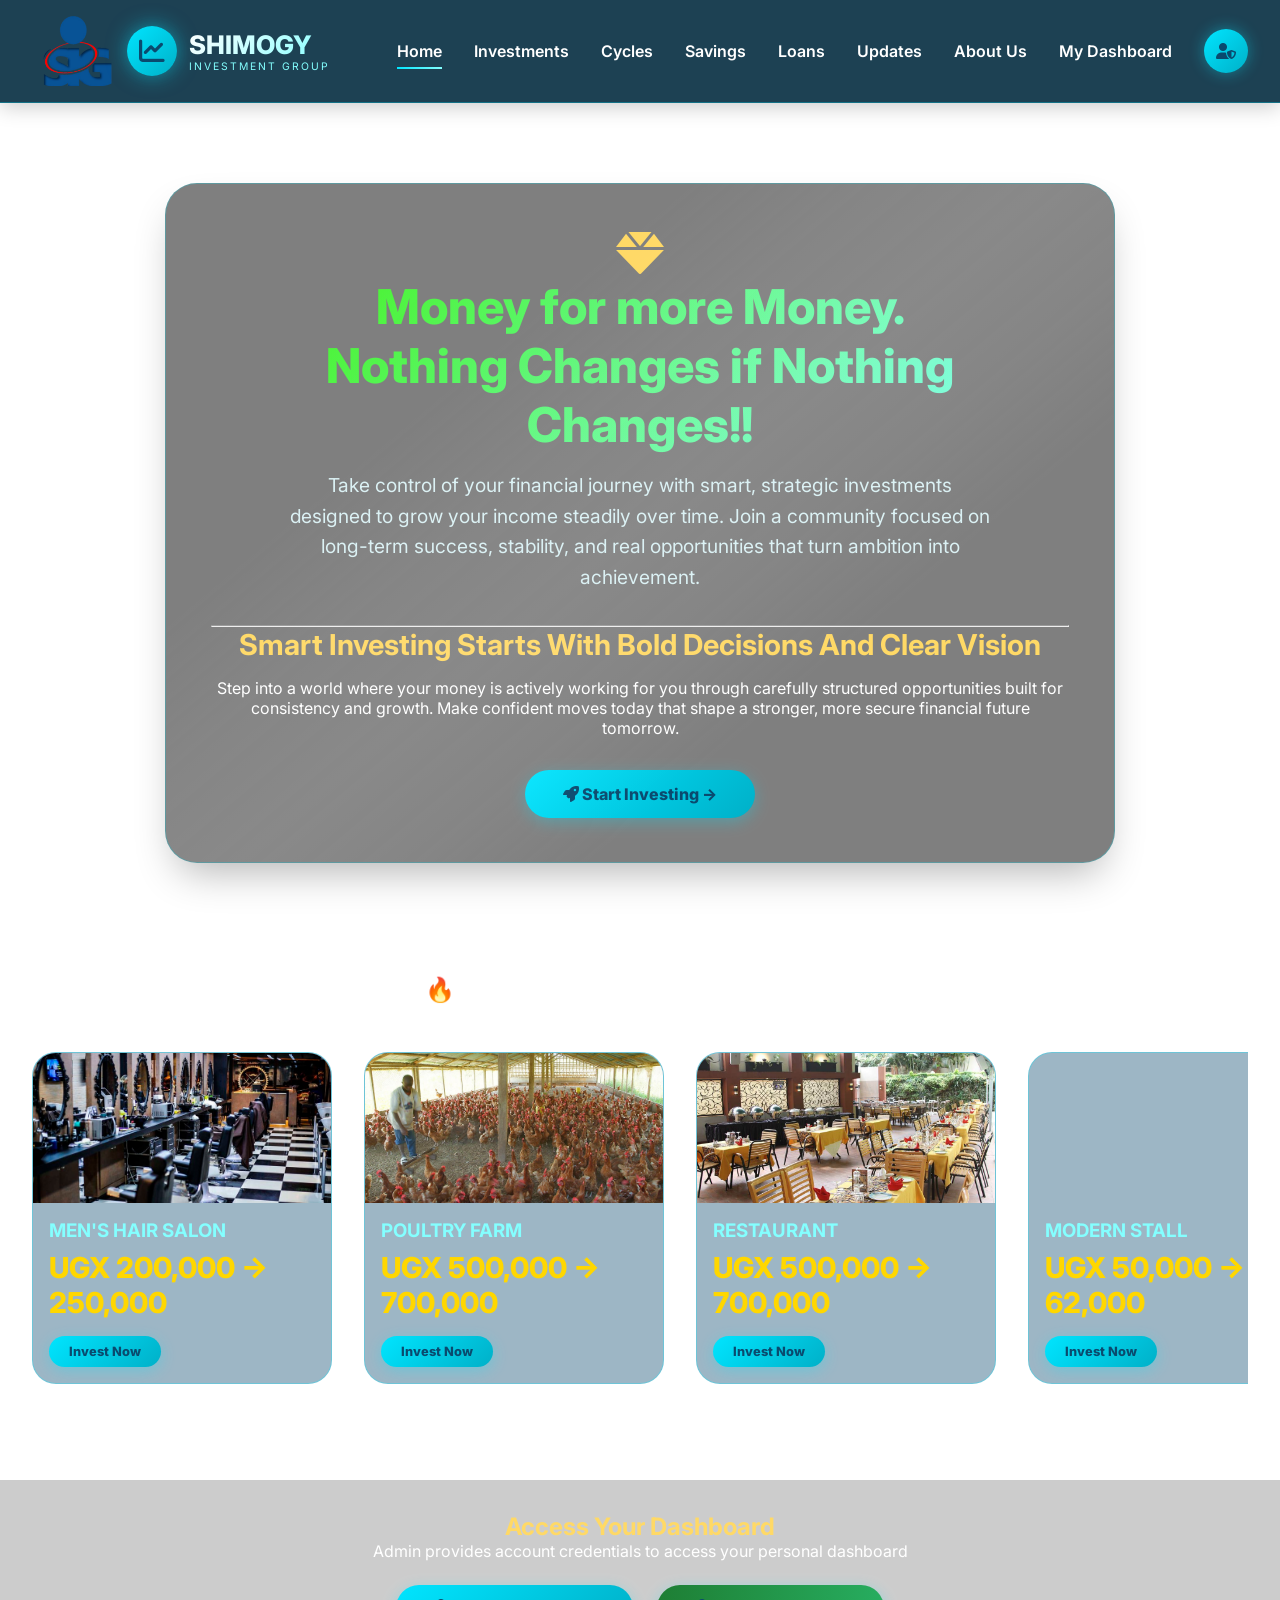
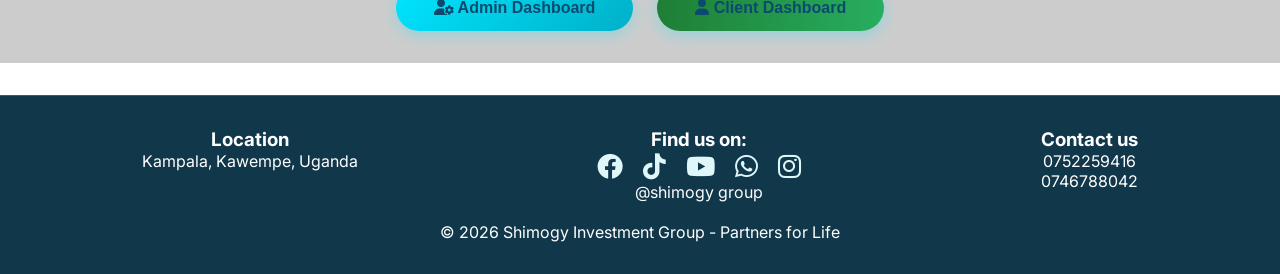
==== index.html @ f03653f3 "Add files via upload" ====
<!DOCTYPE html>
<html lang="en">
<head>
    <meta charset="UTF-8">
    <meta name="viewport" content="width=device-width, initial-scale=1.0">
    <title>SHIMOGY | Home - Smart Investment Group</title>
    <link href="https://fonts.googleapis.com/css2?family=Inter:opsz,wght@14..32,300;400;600;700;800;900&display=swap" rel="stylesheet">
    <link rel="stylesheet" href="https://cdnjs.cloudflare.com/ajax/libs/font-awesome/6.0.0-beta3/css/all.min.css">
    <link rel="stylesheet" href="style.css">
</head>
<body>
    <video autoplay muted loop playsinline id="bg-video">
        <source src="images/waterbg.mp4" type="video/mp4"> waterfall Loading
    </video>
<div class="navbar">
    <div class="nav-container">
        <div class="logo-area" onclick="location.href='index.html'">
    <img src="images/logobg.png" alt="SHIMOGY Logo" style="height: 70px; width: auto; border-radius: 8px;">
    <div class="logo-placeholder"><i class="fas fa-chart-line"></i></div>
    <div class="logo-text"><h1>SHIMOGY</h1><p>INVESTMENT GROUP</p></div>
</div>
        <div class="nav-links">
            <a href="index.html" class="active">Home</a>
            <a href="investments.html">Investments</a>
            <a href="cycles.html">Cycles</a>
            <a href="savings.html">Savings</a>
            <a href="loans.html">Loans</a>
            <a href="updates.html">Updates</a>
            <a href="about.html">About Us</a>
            <a href="dashboard.html">My Dashboard</a>
            <div class="account-icon" onclick="showAccessModal()"><i class="fas fa-user-shield"></i></div>
        </div>
    </div>
</div>


<div id="accessModal" class="modal-overlay">
    <div class="modal-content" style="max-width: 400px;">
        <h3><i class="fas fa-key"></i> Access Dashboard</h3>
        <div style="display: flex; gap: 1rem; margin: 1.5rem 0; flex-wrap: wrap;">
            <button class="btn-gold" style="flex: 1;" onclick="location.href='admin.html'">
                <i class="fas fa-user-cog"></i> Admin Login
            </button>
            <button class="btn-gold" style="flex: 1; background: linear-gradient(95deg, #a8afaa, #dbdbdb);" onclick="location.href='dashboard.html'">
                <i class="fas fa-user"></i> Client Login
            </button>
        </div>
        <p style="font-size: 0.8rem; text-align: center;">Admin provides account credentials to clients</p>
        <button class="btn-outline" style="width: 100%; margin-top: 1rem;" onclick="closeAccessModal()">Close</button>
    </div>
</div>

<div class="hero-section">
    <div class="hero-bg"></div>
    <div class="glass-card" style="max-width: 950px; margin: 0 auto; padding: 2.8rem; background: rgba(0,0,0,0.5);">
        <div class="floating"><i class="fas fa-gem" style="font-size: 3rem; color: #FFD966;"></i></div>
        <h1 class="hero-title">Money for more Money.<br>Nothing Changes if Nothing Changes!!</h1>
        <p class="hero-subtitle">Take control of your financial journey with smart, strategic investments designed to grow your income steadily over time. Join a community focused on long-term success, stability, and real opportunities that turn ambition into achievement.</p>
        <div style="margin: 2rem 0;">
            <hr>
            <h2 style="color:#FFD966; font-size: 1.8rem;">Smart Investing Starts With Bold Decisions And Clear Vision</h2>
            <p style="margin-top: 1rem;">Step into a world where your money is actively working for you through carefully structured opportunities built for consistency and growth. Make confident moves today that shape a stronger, more secure financial future tomorrow.</p>
        </div>
        <a href="investments.html" class="btn-gold"><i class="fas fa-rocket"></i> Start Investing →</a>
    </div>
</div>

<div style="padding: 2rem;">
    <h2 style="text-align:center; margin-bottom: 1rem;">🔥 Trending Investment Opportunities</h2>
    <div class="slider-container">
        <div class="slider-track" id="sliderTrack"></div>
    </div>
</div>

<!-- Dashboard Access Buttons Section -->
<div style="padding: 2rem; text-align: center; background: rgba(0,0,0,0.2); margin: 2rem 0;">
    <h2 style="color: #FFD966;">Access Your Dashboard</h2>
    <p style="margin-bottom: 1.5rem;">Admin provides account credentials to access your personal dashboard</p>
    <div style="display: flex; gap: 1.5rem; justify-content: center; flex-wrap: wrap;">
        <button class="btn-gold" onclick="location.href='admin.html'">
            <i class="fas fa-user-cog"></i> Admin Dashboard
        </button>
        <button class="btn-gold" style="background: linear-gradient(95deg, #1e7e34, #27ae60);" onclick="location.href='dashboard.html'">
            <i class="fas fa-user"></i> Client Dashboard
        </button>
    </div>
</div>

<footer>
    <div class="footer-grid">
        <div>
            <h3>Location</h3>
            <p>Kampala, Kawempe, Uganda</p>
        </div>
        <div>
            <h3>Find us on:</h3>
            <div class="icons">
                <a href="#"><i class="fab fa-facebook"></i></a>
                <a href="#"><i class="fab fa-tiktok"></i></a>
                <a href="#"><i class="fab fa-youtube"></i></a>
                <a href="https://wa.me/256752259416"><i class="fab fa-whatsapp"></i></a>
                <a href="#"><i class="fab fa-instagram"></i></a>
            </div>
            <p>@shimogy group</p>
        </div>
        <div>
            <h3>Contact us</h3>
            <p>0752259416</p>
            <p>0746788042</p>
        </div>
    </div>
    <p>© 2026 Shimogy Investment Group - Partners for Life</p>
</footer>

<script src="script.js"></script>
<script>
    function showAccessModal() {
        document.getElementById('accessModal').classList.add('active');
    }
    function closeAccessModal() {
        document.getElementById('accessModal').classList.remove('active');
    }
</script>
</body>
</html>
---- style.css ----
:root {
    --water-blue-dark: #0a4a6e;
    --water-blue: #1a6e8f;
    --water-blue-light: #2d8bb0;
    --water-blue-lighter: #4aa8cc;
    --water-blue-pale: #b8e4f5;
    --water-blue-glass: rgba(45, 139, 176, 1);
    --water-blue-glow: rgba(45, 139, 176, 1);
    
    
    --accent-cyan: #00e5ff;
    --accent-cyan-light: #84ffff;
    --accent-cyan-dark: #00b0c8;
    --accent-gold: #ffd700;
    --accent-gold-light: #ffe44d;
    
    
    --btn-primary: linear-gradient(135deg, #00e5ff, #00b0c8);
    --btn-primary-hover: linear-gradient(135deg, #84ffff, #00e5ff);
    
    /* Text Colors */
    --text-primary: #ffffff;
    --text-secondary: #e0f7fa;
    --text-accent: #84ffff;
    --text-gold: #ffd700;
    --text-success: #00e676;
    --text-warning: #ff9800;
    
    /* Status Colors */
    --success-green: #00e676;
    --success-light: rgba(0, 230, 118, 0.15);
    --warning-orange: #ff9800;
    --warning-light: rgba(255, 152, 0, 0.15);
    
    /* Glassmorphism */
    --glass-bg: rgba(10, 74, 110, 0.35);
    --glass-border: rgba(0, 229, 255, 1);
    --glass-hover: rgba(10, 74, 110, 1);
    --glass-blur: blur(0px);
    
    /* Typography */
    --font-primary: 'Inter', sans-serif;
    
    /* Shadows */
    --shadow-sm: 0 4px 15px rgba(0, 0, 0, 0.2);
    --shadow-md: 0 10px 25px rgba(0, 0, 0, 0.25);
    --shadow-lg: 0 20px 40px -12px rgba(0, 0, 0, 0.3);
    --shadow-glow: 0 0 20px rgba(0, 229, 255, 0.3);
}
#bg-video {
    position: fixed;
    right: 0;
    bottom: 0;
    min-width: 100%;
    min-height: 150px;
    width: auto;
    height: auto;
    z-index: -100;
    object-fit: cover;
}
.content {
position:relative;
z-index: 1;


}
* {
    margin: 0;
    padding: 0;
    box-sizing: border-box;
}

body {
    font-family: var(--font-primary);
    color: var(--text-primary);
    overflow-x: hidden;
    position: relative;
    min-height: 100vh;
    
}

body::before,
body::after {
    display: none !important;
    content: none !important;
}

.glass-card {
    background: rgba(10, 74, 110, 0.35);
    backdrop-filter: blur(12px);
    border-radius: 32px;
    border: 1px solid rgba(0, 229, 255, 0.25);
    box-shadow: var(--shadow-lg);
    transition: all 0.4s cubic-bezier(0.2, 0.9, 0.4, 1.1);
    position: relative;
    overflow: hidden;
}

.glass-card::before {
    content: '';
    position: absolute;
    top: -50%;
    left: -50%;
    width: 200%;
    height: 200%;
    background: linear-gradient(115deg, transparent 0%, transparent 40%, rgba(255, 255, 255, 0.05) 45%, rgba(255, 255, 255, 0.08) 50%, rgba(255, 255, 255, 0.05) 55%, transparent 60%, transparent 100%);
    transform: rotate(25deg);
    animation: liquidShimmer 6s infinite;
    pointer-events: none;
}

@keyframes liquidShimmer {
    0% { transform: translateX(-100%) rotate(25deg); }
    100% { transform: translateX(100%) rotate(25deg); }
}

.glass-card:hover {
    transform: translateY(-8px) scale(1.01);
    border-color: rgba(0, 229, 255, 0.5);
    background: rgba(10, 74, 110, 0.5);
    box-shadow: var(--shadow-glow);
}

.navbar {
    background: rgba(5, 45, 65, 0.9);
    backdrop-filter: blur(20px);
    position: static;
    top: 0;
    z-index: 1000;
    padding: 1rem 2rem;
    border-bottom: 1px solid rgba(0, 229, 255, 0.3);
    box-shadow: 0 4px 20px rgba(0, 0, 0, 0.2);
}

.nav-container {
    max-width: 1400px;
    margin: 0 auto;
    display: flex;
    justify-content: space-between;
    align-items: center;
    flex-wrap: wrap;
}

.logo-area {
    display: flex;
    align-items: center;
    gap: 12px;
    cursor: pointer;
}

.logo-placeholder {
    width: 50px;
    height: 50px;
    background: var(--btn-primary);
    border-radius: 50%;
    display: flex;
    align-items: center;
    justify-content: center;
    font-size: 1.6rem;
    color: #0a4a6e;
    box-shadow: 0 0 20px rgba(0, 229, 255, 0.5);
    animation: ripple 2s infinite;
}

@keyframes ripple {
    0% { box-shadow: 0 0 0 0 rgba(0, 229, 255, 0.5); }
    70% { box-shadow: 0 0 0 15px rgba(0, 229, 255, 0); }
    100% { box-shadow: 0 0 0 0 rgba(0, 229, 255, 0); }
}

.logo-text h1 {
    font-size: 1.6rem;
    font-weight: 800;
    background: linear-gradient(135deg, #ffffff, var(--accent-cyan-light));
    background-clip: text;
    -webkit-background-clip: text;
    color: transparent;
}

.logo-text p {
    font-size: 0.65rem;
    letter-spacing: 2px;
    color: var(--accent-cyan-light);
}

.nav-links {
    display: flex;
    gap: 2rem;
    align-items: center;
    flex-wrap: wrap;
}

.nav-links a {
    text-decoration: none;
    font-weight: 600;
    color: var(--text-primary);
    transition: 0.3s;
    padding: 0.5rem 0;
    position: relative;
}

.nav-links a::after {
    content: '';
    position: absolute;
    bottom: 0;
    left: 0;
    width: 0%;
    height: 2px;
    background: linear-gradient(90deg, var(--accent-cyan), var(--accent-cyan-light));
    transition: width 0.3s;
}

.nav-links a:hover::after,
.nav-links a.active::after {
    width: 100%;
}

.nav-links a:hover {
    color: var(--accent-cyan-light);
    text-shadow: 0 0 8px rgba(0, 229, 255, 0.5);
}

.account-icon {
    background: var(--btn-primary);
    width: 44px;
    height: 44px;
    border-radius: 50%;
    display: flex;
    align-items: center;
    justify-content: center;
    cursor: pointer;
    transition: 0.3s;
    box-shadow: 0 0 15px rgba(0, 229, 255, 0.4);
    color: #0a4a6e;
}

.account-icon:hover {
    transform: scale(1.08) rotate(5deg);
    box-shadow: 0 0 25px rgba(0, 229, 255, 0.7);
}
.btn-gold {
    background: var(--btn-primary);
    border: none;
    padding: 14px 38px;
    border-radius: 60px;
    font-weight: 800;
    font-size: 1rem;
    color: #0a4a6e;
    cursor: pointer;
    transition: 0.3s;
    display: inline-block;
    text-decoration: none;
    box-shadow: 0 4px 15px rgba(0, 229, 255, 0.3);
}

.btn-gold:hover {
    transform: scale(1.03);
    background: var(--btn-primary-hover);
    box-shadow: 0 8px 25px rgba(0, 229, 255, 0.5);
    color: #043b52;
}

.btn-outline {
    background: transparent;
    border: 2px solid var(--accent-cyan);
    padding: 12px 30px;
    border-radius: 60px;
    font-weight: 600;
    font-size: 0.95rem;
    color: var(--accent-cyan-light);
    cursor: pointer;
    transition: 0.3s;
}

.btn-outline:hover {
    background: rgba(0, 229, 255, 0.15);
    color: var(--text-primary);
    border-color: var(--accent-cyan-light);
    transform: translateY(-2px);
}


.hero-section {
    position: relative;
    padding: 5rem 2rem;
    text-align: center;
    overflow: hidden;
}

.hero-title {
    font-size: 3rem;
    font-weight: 800;
    background: linear-gradient(135deg, #3cfd07e6, var(--accent-cyan-light));
    background-clip: text;
    -webkit-background-clip: text;
    color: transparent;
    margin-bottom: 1rem;
}

.hero-subtitle {
    font-size: 1.2rem;
    opacity: 0.95;
    max-width: 700px;
    margin: 0 auto;
    color: var(--text-secondary);
    line-height: 1.6;
}

.floating {
    animation: float 6s ease-in-out infinite;
}

@keyframes float {
    0% { transform: translateY(0px); }
    50% { transform: translateY(-12px); }
    100% { transform: translateY(0px); }
}
.slider-container {
    width: 100%;
    overflow: hidden;
    padding: 2rem 0;
}

.slider-track {
    display: flex;
    gap: 2rem;
    animation: slideRightToLeft 30s linear infinite;
    width: fit-content;
}

.slider-track:hover {
    animation-play-state: paused;
}

@keyframes slideRightToLeft {
    0% { transform: translateX(0); }
    100% { transform: translateX(-50%); }
}

.slider-card {
    min-width: 300px;
    background: rgba(10, 74, 110, 0.4);
    backdrop-filter: blur(12px);
    border-radius: 24px;
    overflow: hidden;
    border: 1px solid rgba(0, 229, 255, 0.3);
    transition: all 0.3s;
}

.slider-card:hover {
    transform: translateY(-5px);
    border-color: var(--accent-cyan);
}

.slider-card .card-img {
    height: 150px;
    background-size: cover;
    background-position: center;
}

.slider-card .card-body {
    padding: 1rem;
}

.slider-card .card-body h3 {
    color: var(--accent-cyan-light);
}

.page-header {
    background: rgba(5, 45, 65, 0.7);
    backdrop-filter: blur(10px);
    padding: 2rem;
    text-align: center;
    border-bottom: 1px solid rgba(0, 229, 255, 0.3);
}

.page-header h1 {
    font-size: 2rem;
    background: linear-gradient(135deg, #fff, var(--accent-cyan-light));
    background-clip: text;
    -webkit-background-clip: text;
    color: transparent;
}

.cards-grid {
    display: grid;
    grid-template-columns: repeat(auto-fit, minmax(280px, 1fr));
    gap: 20px;
    padding: 10px;
  
}

.invest-card,
.cycle-card {
    background: rgba(10, 74, 110, 0.3);
    backdrop-filter: blur(20px);
    border-radius: 32px;
    overflow: hidden;
    border: 1px solid rgba(0, 229, 255, 0.25);
    transition: all 0.4s;
}

.invest-card:hover,
.cycle-card:hover {
    transform: translateY(-5px);
    border-color: var(--accent-cyan);
}

.card-img {
    height: 180px;
    background-size: cover;
    background-position: center;
    transition: transform 0.5s;
}

.invest-card:hover .card-img {
    transform: scale(1.05);
}

.card-body {
    padding: 1.5rem;
}

.card-body h3 {
    color: var(--accent-cyan-light);
}

.price {
    font-size: 1.8rem;
    font-weight: 800;
    color: var(--accent-gold);
    margin: 0.5rem 0;
}

/* ========== STATUS BADGES ========== */
.slot-available {
    background: var(--success-light);
    color: var(--text-success);
    padding: 4px 12px;
    border-radius: 40px;
    display: inline-block;
    font-size: 0.8rem;
}

.slot-booked {
    background: var(--warning-light);
    color: var(--text-warning);
    padding: 4px 12px;
    border-radius: 40px;
    display: inline-block;
    font-size: 0.8rem;
}

.slot-ready {
    background: var(--success-light);
    color: var(--text-success);
    padding: 4px 12px;
    border-radius: 40px;
    display: inline-block;
    font-size: 0.8rem;
}

/* ========== CREATE CYCLE AREA ========== */
.create-cycle-area {
    margin: 2rem auto;
    max-width: 700px;
    text-align: center;
    padding: 1.8rem;
    background: rgba(10, 74, 110, 0);
    backdrop-filter: blur(12px);
    border-radius: 32px;
    border: 1px solid rgba(0, 229, 255, 0.25);
}

.create-cycle-area input {
    width: 60%;
    padding: 12px;
    border-radius: 40px;
    border: none;
    margin-right: 1rem;
    outline: none;
    background: rgba(255, 255, 255, 0.95);
    color: #0a4a6e;
}

/* ========== UPDATES ========== */
.updates-list {
    max-width: 1000px;
    margin: 0 auto;
    padding: 1rem;
}

.update-card {
    display: flex;
    gap: 15px;
    align-items: center;
    background: rgba(10, 74, 110, 0.35);
    backdrop-filter: blur(8px);
    margin: 15px auto;
    padding: 15px;
    border-radius: 15px;
    cursor: pointer;
    transition: 0.3s;
    border: 1px solid rgba(0, 229, 255, 0.2);
}

.update-card:hover {
    transform: translateX(10px);
    border-color: var(--accent-cyan);
}

.update-detail {
    display: none;
    margin-top: 10px;
    padding: 15px;
    background: rgba(5, 45, 65, 0.7);
    border-radius: 12px;
}

/* ========== MODALS ========== */
.modal-overlay {
    position: fixed;
    top: 0;
    left: 0;
    width: 100%;
    height: 100%;
    background: rgba(5, 45, 65, 0.95);
    backdrop-filter: blur(8px);
    display: flex;
    align-items: center;
    justify-content: center;
    z-index: 10000;
    visibility: hidden;
    opacity: 0;
    transition: 0.25s;
}

.modal-overlay.active {
    visibility: visible;
    opacity: 1;
    display: flex;
}

.modal-content {
    background: linear-gradient(135deg, #0a4a6e, #0d5d7a);
    backdrop-filter: blur(20px);
    border-radius: 48px;
    padding: 2rem;
    width: 90%;
    max-width: 450px;
    border: 2px solid var(--accent-cyan);
}

.modal-content input {
    width: 100%;
    padding: 14px;
    margin: 12px 0;
    border-radius: 60px;
    border: none;
    background: white;
    font-weight: 500;
    outline: none;
}

/* ========== FOOTER ========== */
footer {
    background: rgba(5, 45, 65, 0.95);
    margin-top: 4rem;
    padding: 2rem;
    text-align: center;
    border-top: 1px solid rgba(0, 229, 255, 0.3);
}

.footer-grid {
    display: flex;
    flex-wrap: wrap;
    justify-content: space-around;
    gap: 20px;
    margin-bottom: 20px;
}

.icons {
    display: flex;
    gap: 20px;
    justify-content: center;
    font-size: 26px;
}

.icons a {
    color: var(--text-secondary);
    transition: 0.3s;
}

.icons a:hover {
    transform: scale(1.3);
    color: var(--accent-cyan-light);
}

/* ========== RESPONSIVE ========== */
@media (max-width: 768px) {
    .nav-container {
        flex-direction: column;
        gap: 1rem;
    }
    .nav-links {
        gap: 1rem;
        justify-content: center;
    }
    .hero-title {
        font-size: 2rem;
    }
    .cards-grid {
        padding: 1rem;
    }
    .create-cycle-area input {
        width: 100%;
        margin-bottom: 1rem;
        margin-right: 0;
    }
}

html {
    height: 100%;
}

body {
    display: flex;
    flex-direction: column;
    min-height: 100vh;
    margin: 0;
    padding: 0;
}

.main-content {
    flex: 1;
}

footer {
    margin-top: auto;
    width: 100%;
}
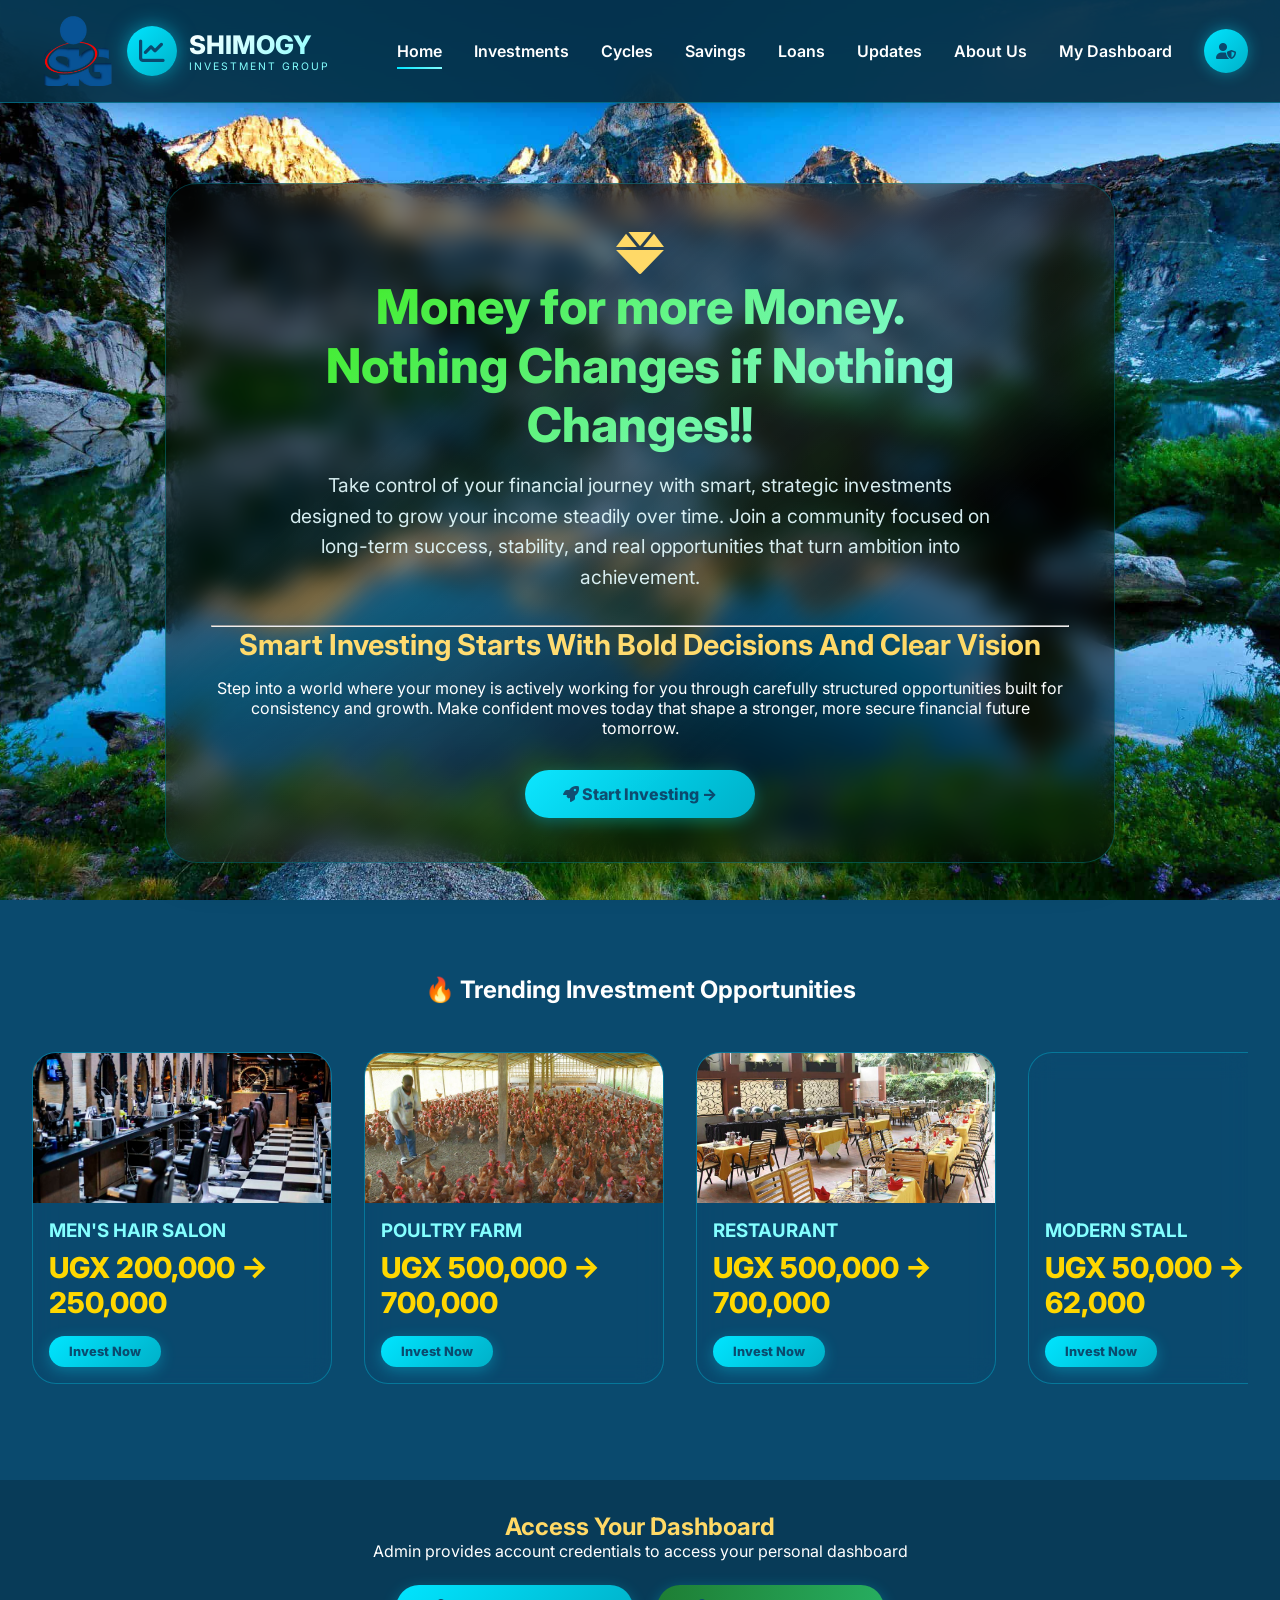
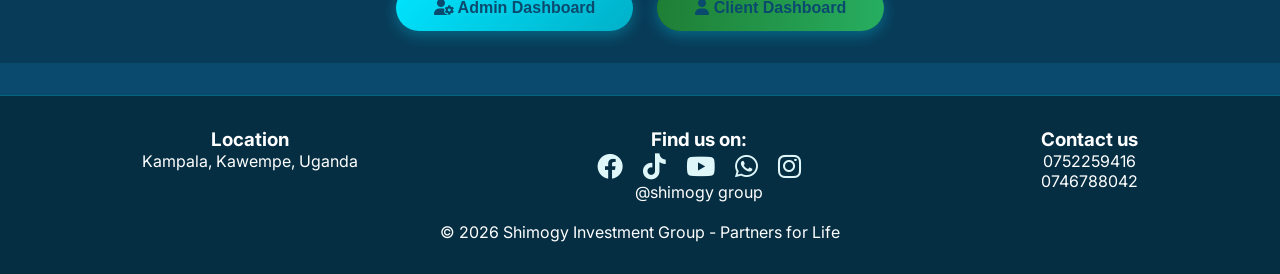
==== commit 57c7828f: "Refactor index.html structure and styles" ====
--- a/index.html
+++ b/index.html
@@ -8,10 +8,7 @@
     <link rel="stylesheet" href="https://cdnjs.cloudflare.com/ajax/libs/font-awesome/6.0.0-beta3/css/all.min.css">
     <link rel="stylesheet" href="style.css">
 </head>
-<body>
-    <video autoplay muted loop playsinline id="bg-video">
-        <source src="images/waterbg.mp4" type="video/mp4"> waterfall Loading
-    </video>
+<body style="background-image: url('images/bg1.jpg'); background-size: cover; background-attachment: fixed; background-position: center; background-repeat: no-repeat; background-color: #0a4a6e;">
 <div class="navbar">
     <div class="nav-container">
         <div class="logo-area" onclick="location.href='index.html'">
@@ -122,4 +119,4 @@
     }
 </script>
 </body>
-</html>+</html>
